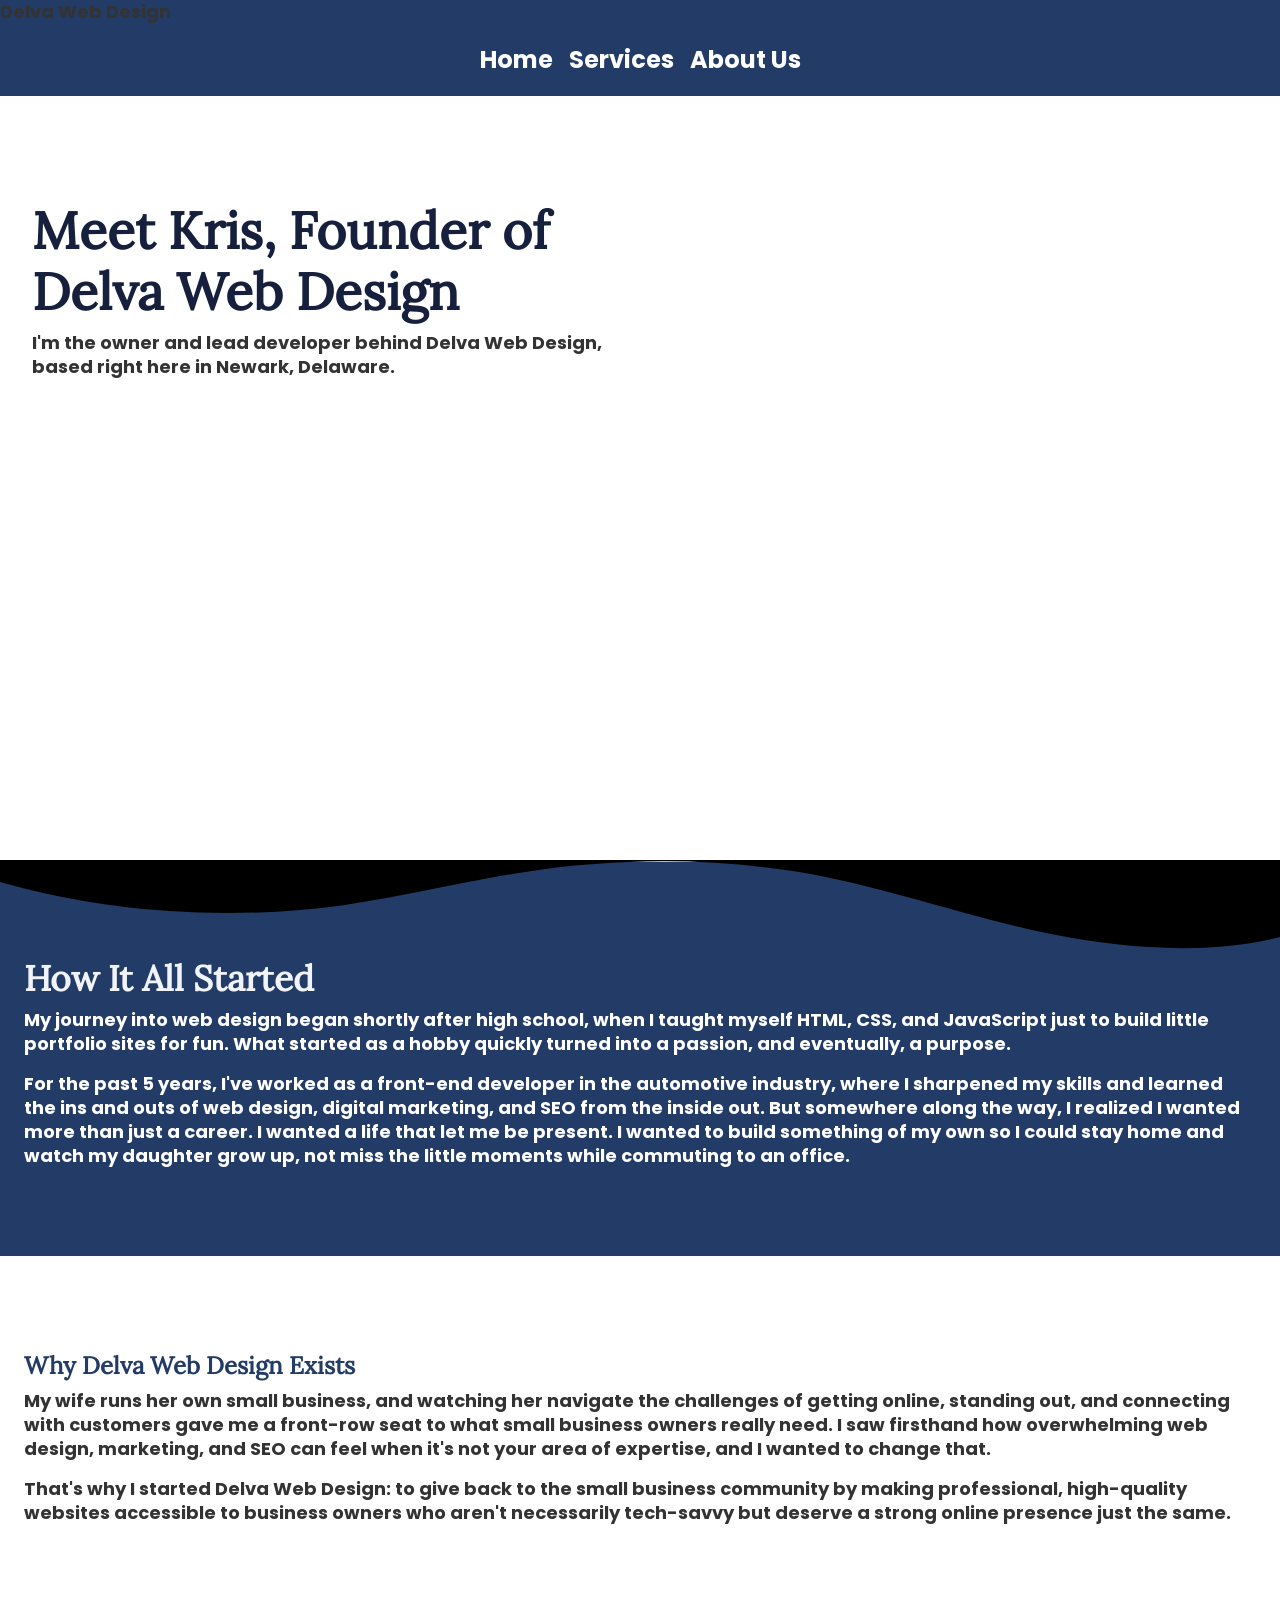
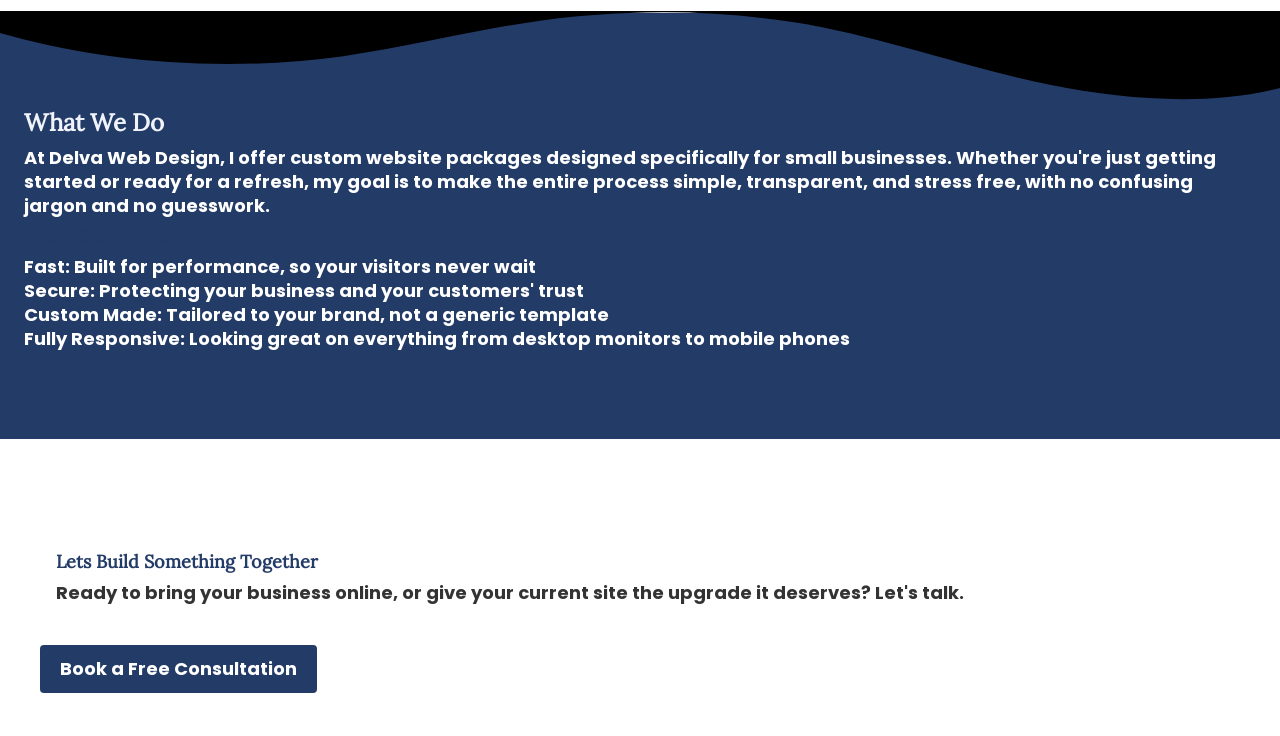
==== about_us.html @ 6f728886 "Add files via upload" ====
<!doctype html>
<html lang="en">
  <head>
    <meta charset="UTF-8" />
    <meta
      name="description"
      content="REPLACE ME - meta description (business type + location)"
    />
    <meta name="viewport" content="width=device-width, initial-scale=1.0" />
    <title>REPLACE ME - Page Title</title>
    <link rel="stylesheet" href="main_file.css" />
    <link
      rel="preload"
      href="Fonts/REPLACE-ME-font-regular.woff2"
      as="font"
      type="font/woff2"
      crossorigin
    />
    <link
      rel="preload"
      href="Fonts/REPLACE-ME-font-bold.woff2"
      as="font"
      type="font/woff2"
      crossorigin
    />
  </head>
  <body>
    <header>
      <nav>
        <span class="logo-title">Delva Web Design</span>
        <button
          class="menu-toggle"
          aria-label="Toggle Menu"
          aria-expanded="false"
        >
          ☰
        </button>
        <ul class="nav-links">
          <li class="menu-links"><a href="index.html">Home</a></li>
          <li class="menu-links">
            <a href="services.html">Services</a>
          </li>
          <li class="menu-links">
            <a href="about-us.html">About Us</a>
          </li>
        </ul>
      </nav>
    </header>

    <main>
      <section id="hero">
        <div class="container-fluid-flex">
          <div class="hero-wrapper">
            <h1 class="hero-title">Meet Kris, Founder of Delva Web Design</h1>
            <p class="hero-text">
              I'm the owner and lead developer behind Delva Web Design, based
              right here in Newark, Delaware.
            </p>
          </div>
          <div class="cs-picture">
            <picture>
              <source
                media="(max-width: 650px)"
                srcset="assets/REPLACE-ME-hero-image.webp"
              />
              <source
                media="(min-width: 649px)"
                srcset="assets/REPLACE-ME-hero-image-mobile.webp"
              />
              <img
                src="assets/REPLACE-ME-hero-image-mobile.webp"
                alt="REPLACE ME - image alt text"
                loading="eager"
                decoding="async"
                width="600"
                height="600"
                class="cs-picture"
              />
            </picture>
          </div>
        </div>
      </section>

      <section class="bg-dark" id="section1">
        <div class="wave-container">
          <svg
            data-name="Layer 1"
            xmlns="http://www.w3.org/2000/svg"
            viewBox="0 0 1200 120"
            preserveAspectRatio="none"
          >
            <path
              d="M321.39,56.44c58-10.79,114.16-30.13,172-41.86,82.39-16.72,168.19-17.73,250.45-.39C823.78,31,906.67,72,985.66,92.83c70.05,18.48,146.53,26.09,214.34,3V0H0V27.35A600.21,600.21,0,0,0,321.39,56.44Z"
              class="tx-white"
            ></path>
          </svg>
        </div>
        <div class="flex-centerbox container-fluid">
          <div class="wrapper-sm">
            <h2 class="tx-light">How It All Started</h2>
            <p class="tx-white">
              My journey into web design began shortly after high school, when I
              taught myself HTML, CSS, and JavaScript just to build little
              portfolio sites for fun. What started as a hobby quickly turned
              into a passion, and eventually, a purpose.
            </p>
          </div>
          <div class="wrapper-sm">
            <p class="tx-white">
              For the past 5 years, I've worked as a front-end developer in the
              automotive industry, where I sharpened my skills and learned the
              ins and outs of web design, digital marketing, and SEO from the
              inside out. But somewhere along the way, I realized I wanted more
              than just a career. I wanted a life that let me be present. I
              wanted to build something of my own so I could stay home and watch
              my daughter grow up, not miss the little moments while commuting
              to an office.
            </p>
          </div>
        </div>
      </section>

      <section id="section2">
        <div class="flex-centerbox container-fluid">
          <div class="wrapper-sm">
            <h3 class="">Why Delva Web Design Exists</h3>
            <p class="">
              My wife runs her own small business, and watching her navigate the
              challenges of getting online, standing out, and connecting with
              customers gave me a front-row seat to what small business owners
              really need. I saw firsthand how overwhelming web design,
              marketing, and SEO can feel when it's not your area of expertise,
              and I wanted to change that.
            </p>
          </div>
          <div class="wrapper-sm">
            <p class="">
              That's why I started Delva Web Design: to give back to the small
              business community by making professional, high-quality websites
              accessible to business owners who aren't necessarily tech-savvy
              but deserve a strong online presence just the same.
            </p>
          </div>
        </div>
      </section>
      <section class="bg-dark" id="section3">
             <div class="wave-container">
          <svg
            data-name="Layer 1"
            xmlns="http://www.w3.org/2000/svg"
            viewBox="0 0 1200 120"
            preserveAspectRatio="none"
          >
            <path
              d="M321.39,56.44c58-10.79,114.16-30.13,172-41.86,82.39-16.72,168.19-17.73,250.45-.39C823.78,31,906.67,72,985.66,92.83c70.05,18.48,146.53,26.09,214.34,3V0H0V27.35A600.21,600.21,0,0,0,321.39,56.44Z"
              class="tx-white"
            ></path>
          </svg>
        </div>
        <div class="flex-centerbox container-fluid">
          <div class="wrapper-sm tx-white">
            <h3 class="tx-light">What We Do</h3>
            <p>
              At Delva Web Design, I offer custom website packages designed
              specifically for small businesses. Whether you're just getting
              started or ready for a refresh, my goal is to make the entire
              process simple, transparent, and stress free, with no confusing
              jargon and no guesswork.
            </p>
            <h4>Every Site I Build Is</h4>
            <ul>
              <li>
                <b>Fast:</b> Built for performance, so your visitors never wait
              </li>
              <li>
                <b>Secure:</b> Protecting your business and your customers'
                trust
              </li>
              <li>
                <b>Custom Made:</b> Tailored to your brand, not a generic
                template
              </li>
              <li>
                <b>Fully Responsive:</b> Looking great on everything from
                desktop monitors to mobile phones
              </li>
            </ul>
          </div>
        </div>
      </section>

      <section id="section4">
        <div class="container">
          <div class="wrapper-md">
            <h4>Lets Build Something Together</h4>
            <p>
              Ready to bring your business online, or give your current site the
              upgrade it deserves? Let's talk.
            </p>
          </div>
          <div class="btn-group">
            <a href="#" class="primary-btn">Book a Free Consultation</a>
          </div>
        </div>
      </section>
    </main>
    <script defer src="index.js"></script>
  </body>
  <footer class="site-footer">
    <div class="container">
      <div class="footer-wrapper">
        <div class="footer-brand">
          <h3 class="footer-title">Delva Web Design</h3>
          <p class="footer-text">
            Hand-coded websites for small businesses that want a stronger online
            presence.
          </p>
        </div>

        <div class="footer-nav">
          <h4 class="footer-heading">Quick Links</h4>
          <ul class="footer-links">
            <li><a href="index.html">Home</a></li>
            <li><a href="#service">Services</a></li>
            <li><a href="#process">Process</a></li>
            <li><a href="#faq">FAQ</a></li>
            <li><a href="#contact">Contact</a></li>
          </ul>
        </div>

        <div class="footer-contact">
          <h4 class="footer-heading">Contact</h4>
          <ul class="footer-links">
            <li>
              <a href="mailto:hello@delvawebdesign.com"
                >hello@delvawebdesign.com</a
              >
            </li>
            <li><a href="tel:13025551234">(302) 555-1234</a></li>
            <li>Newark, Delaware</li>
          </ul>
        </div>
      </div>

      <div class="footer-bottom">
        <p>&copy; 2026 Delva Web Design. All rights reserved.</p>
      </div>
    </div>
  </footer>
</html>
---- main_file.css ----
/* poppins-regular - latin */
@font-face {
  font-family: "Poppins";
  font-style: normal;
  font-weight: 700;
  src: url("assets/poppins-v24-latin-700.woff2") format("woff2"); /* Chrome 36+, Opera 23+, Firefox 39+, Safari 12+, iOS 10+ */
}
/* lora-regular - latin */
@font-face {
  font-family: "Lora";
  font-style: normal;
  font-weight: 400;
  src: url("assets/lora-v37-latin-regular.woff2") format("woff2"); /* Chrome 36+, Opera 23+, Firefox 39+, Safari 12+, iOS 10+ */
}
:root {
  --color-primary: hsl(226 47% 16%);
  --color-darkest: hsl(219 49% 27%);
  --color-dark: hsl(226 10% 45%);
  --color-text: hsl(0, 0%, 20%);
  --color-medium: hsl(231 20% 61%);
  --color-light: hsl(229 51% 90%);
  --color-lightest: hsl(223 49% 96%);
  --color-white: hsl(0 0% 100%);
  --color-accent: hsl(27 100% 55%);
  --space-0: 0;
  --space-1: 0.25rem; /* 4px */
  --space-2: 0.5rem; /* 8px */
  --space-3: 0.75rem; /* 12px */
  --space-4: 1rem; /* 16px */
  --space-5: 1.25rem; /* 20px */
  --space-6: 1.5rem; /* 24px */
  --space-8: 2rem; /* 32px */
  --space-12: 3rem; /* 48px */
  --space-20: 5rem; /* 80px */

  /* Font Sizes — fluid clamp() scale */
  --font-family: "Poppins";
  --ff-header: "Lora";
  --fs-xsmall: clamp(0.475rem, 0.4rem + 0.25vw, 0.85rem);
  --fs-small: clamp(0.875rem, 0.8rem + 0.35vw, 1rem); /* 14px → 16px */
  --fs-base: clamp(1rem, 0.95rem + 0.25vw, 1.125rem); /* 16px → 18px */
  --fs-medium: clamp(1.125rem, 1rem + 0.75vw, 1.5rem); /* 18px → 24px */
  --fs-large: clamp(1.5rem, 1.2rem + 1.25vw, 2.25rem); /* 24px → 36px */
  --fs-xlarge: clamp(2rem, 1.2rem + 2.5vw, 3.5rem); /* 32px → 56px */
  --fw-bold: 700;
  --fw-vbold: 800; /* Font Sizes — fluid clamp() scale */

  --shadow-sm:
    0 2px 4px hsl(var(--color-dark) / 0.12),
    0 1px 2px hsl(var(--color-dark) / 0.08);
  --shadow-md:
    0 8px 16px hsl(var(--color-dark) / 0.12),
    0 2px 6px hsl(var(--color-dark) / 0.08);
  --shadow-lg:
    0 16px 32px hsl(var(--color-dark)/0.14),
    0 4px 12px hsl(var(--color-dark) / 0.1);

  interpolate-size: allow-keywords;
}

* {
  margin: 0;
  padding: 0;
  scrollbar-width: thin;
  scrollbar-color: var(--color-darkest) var(--color-lightest);
  box-sizing: border-box;
}
html {
  scroll-behavior: smooth;
}

body {
  margin: 0 auto;
  font-family: var(--font-family);
  font-size: var(--fs-base);
  line-height: 1.5rem;
  color: var(--color-text);
  height: 100svh;
  scrollbar-gutter: stable;
}

:is(h1, h2, h3, h4, h5, h6) {
  font-family: var(--ff-header);
  line-height: 1.2;
  color: var(--color-darkest);
  padding: var(--space-2) 0;
}

h1 {
  font-size: var(--fs-xlarge); /* 32px → 56px */
  font-weight: var(--fw-vbold);
}
h2 {
  font-size: var(--fs-large); /* 24px → 36px */
  font-weight: var(--fw-vbold);
}

h3 {
  font-size: var(--fs-medium); /* 18px → 24px */
  font-weight: var(--fw-bold);
}

h4 {
  font-size: var(--fs-base); /* 16px → 18px */
  font-weight: var(--fw-bold);
}

h5,
h6 {
  font-size: var(--fs-small); /* 14px → 16px */
  font-weight: var(--fw-bold);
}
/* Headings — fluid scale per level */

.shadow-sm {
  box-shadow: var(--shadow-sm);
}
.shadow-md {
  box-shadow: var(--shadow-md);
}
.shadow-lg {
  box-shadow: var(--shadow-lg);
}

/* Lists without bullets when used as UI */
ul,
ol {
  list-style: none;
}
section {
  padding: var(--space-20) var(--space-4);
  position: relative;
  @media (width <= 769px) {
    padding: var(--space-12) var(--space-3);
  }
}

/*Nav Menu*/
nav {
  box-shadow: var(--shadow-md);
  background-color: var(--color-darkest);
}

ul.nav-links {
  display: flex;
  justify-content: center;
  gap: var(--space-4);
  padding: var(--space-6) 0;
  margin: 0 var(--space-6);
}

li.menu-links {
  font-size: var(--space-6);
  margin: 0;
  color: var(--color-darkest);
  a {
    text-decoration: none;
    color: var(--color-white);
  }
}

.nav-links a:hover {
  color: var(--color-accent);
}

.menu-toggle {
  display: none;
  background: none;
  border: none;
  color: white;
  font-size: 1.8rem;
  cursor: pointer;
}

/* Mobile */
@media (width <=769px) {
  .menu-toggle {
    display: block;
    padding: var(--space-6);
    margin-left: auto;
  }

  ul.nav-links {
    display: none;
    overflow: hidden;
    opacity: 0;
    visibility: hidden;
    transform: translateY(-10px);
    pointer-events: none;
  }

  .nav-links.show {
    display: flex;
    flex-direction: column;
    gap: 1rem;
    padding: var(--space-6);
    opacity: 1;
    visibility: visible;
    transform: translateY(0);
    pointer-events: auto;
  }
}

/*Nav Menu*/
/*Button Classes*/
.primary-btn {
  background-color: var(--color-darkest);
  color: var(--color-white);
  padding: var(--space-3) var(--space-5);
  border: none;
  border-radius: var(--space-1);
  font-size: var(--fs-base);
  font-weight: var(--fw-bold);
  cursor: pointer;
  transition: background-color 0.3s ease;
  text-decoration: none;
}

.primary-btn:hover {
  background-color: transparent;
  color: var(--color-primary);
  border: 1px solid var(--color-primary);
  border-radius: var(--space-1);
}

.secondary-btn {
  background-color: transparent;
  color: var(--color-primary);
  padding: var(--space-3) var(--space-5);
  border: 1px solid var(--color-accent);
  border-radius: var(--space-1);
  font-size: var(--fs-base);
  font-weight: var(--fw-bold);
  cursor: pointer;
  transition: background-color 0.3s ease;
  text-decoration: none;
}

.secondary-btn:hover {
  background-color: var(--color-primary);
  color: var(--color-white);
}

.link-btn {
  background-color: transparent;
  color: var(--color-primary);
  border: none;
  font-size: var(--fs-base);
  font-weight: var(--fw-bold);
  cursor: pointer;
  transition: color 0.3s ease;
  text-decoration: underline;
}

.btn-group {
  margin-top: var(--space-4);
  display: flex;
  align-items: center;
  gap: var(--space-4);
}
/*Button Classes*/

/*Flex Classes*/
.flex_centerbox {
  display: flex;
  justify-content: center;
  align-items: center;
  flex-direction: column;
}

.flex {
  display: flex;
  justify-content: center;
}

.flex-row {
  display: flex;
  justify-content: center;
  flex-direction: row wrap;
}
/*Flex Classes*/

/*Grid Classes*/
.grid-row {
  display: grid;
  grid-template-columns: 2fr 1fr;
  gap: var(--space-6);
  align-items: center;
  @media (width <=769px) {
    grid-template-columns: 1fr;
  }
  .grid-item {
    max-width: 650px;
    width: 100%;
    margin: 0 auto;
  }

  p {
    padding: var(--space-2) 0;
  }
}
/*Grid Classes*/
/*Wrapper Classes*/
.wrapper-center {
  margin: 0 auto;
  padding: var(--space-4);
  display: flex;
  align-items: center;
  flex-direction: column;
}

.wrapper {
  margin: 0 auto;
  padding: var(--space-6);
  display: flex;
  flex-direction: column;
}
.wrapper-sm {
  padding: var(--space-2) 0;
  margin: 0 var(--space-2);
  @media (width <=769px) {
    h2 {
      text-align: center;
    }
  }
}

.wrapper-md {
  padding: var(--space-6) 0;
  margin:0 var(--space-4);
}

.wrapper-md-flex {
  padding: var(--space-6) 0;
  margin: 0 var(--space-4);
  display: flex;
  flex-flow: row wrap;
  place-content: center;
  gap: var(--space-6);
  @media (width <=769px) {
    display: flex;
    flex-direction: column;
  }
}

.hero-wrapper {
  max-width: 650px;
  width: 100%;
  padding: var(--space-4);
  h1.hero-title {
    color: var(--color-primary);
  }
}

.dwd-wrapper {
  margin: 0 auto;
  padding: var(--space-4);
  display: flex;
  align-items: center;
  flex-direction: column;
  max-width: 650px;
  text-align: center;
  span.dwd-topper {
    color: var(--color-accent);
    font-family: var(--ff-header);
    font-size: var(--fs-base);
  }
  p.dwd-text {
    margin: 0 auto;
    font-size: var(--fs-small);
  }
}

/*Wrapper Classes*/

/*Container Classes*/
.container {
  max-width: 1200px;
  margin: 0 auto;
}
.container-md {
  padding: var(--space-4) 0;
}

.container-fluid {
  max-width: 1400px;
  margin: 0 auto;
}

.container-fluid-flex {
  max-width: 1400px;
  margin: 0 auto;
  display: flex;
  justify-content: center;
  gap: var(--space-8);
  @media (width <=769px) {
    display: flex;
    flex-direction: column;
  }
}

.cardGrid {
  container-type: inline-size;
  container-name: cardGrid;
}
.cardWrapper {
  display: grid;
  grid-template-columns: 1fr 1fr 1fr;
  gap: var(--space-8);
  margin: var(--space-6) 0;
  padding: var(--space-6);
  @container (width <=769px) {
    grid-template-columns: 1fr;
    padding: 0 var(--space-3);
    gap: var(--space-8);
    margin: var(--space-3) 0;
    place-items: center;
  }
}

/*Container Classes*/

/*Font Sizes*/
.fs-small {
  font-size: var(--fs-small);
}
.fs-medium {
  font-size: var(--fs-base);
}

.fs-large {
  font-size: var(--fs-large);
}

.center {
  text-align: center;
}

.d-none {
  display: none;
}
/*Font Sizes*/

/*Color Classes*/
.bg-light {
  background-color: var(--color-lightest);
}

.bg-dark {
  background-color: var(--color-darkest);
}
.tx-primary {
  color: var(--color-primary);
}

.tx-white {
  color: var(--color-white);
}

.tx-light {
  color: var(--color-lightest);
}
/*Color Classes*/

/*Card Classes*/
.card-base {
  background-color: var(--color-white);
  border-radius: var(--space-4);
  padding: var(--space-6) var(--space-8);
  box-shadow: 4.5px 1px 8.5px -6px var(--color-dark);
  border: 1px solid var(--color-lightest);
  max-width: 450px;
  width: 100%;
  font-size: var(--fs-small);
  display: flex;
  flex-direction: column;
  h2.card-title {
    font-size: var(--fs-large);
    font-weight: var(--fw-vbold);
    margin-bottom: var(--space-2);
    color: var(--color-darkest);
    padding: 0;
    margin: 0 auto;
    text-align: start;
  }
  h3.card-pricing {
    font-size: var(--fs-large);
    font-weight: var(--fw-bold);
    color: var(--color-darkest);
    margin: 0 auto;
    padding: 0;
    margin: 0 auto;
  }

  li {
    margin-bottom: var(--space-2);
    padding: 0;
    font-size: 14px;
    line-height: 1.2;
  }
  li::before {
    font-size: 16px;
    content: "✓\FE0E ";
    color: var(--color-darkest);
    margin-right: var(--space-1);
  }
  .link-btn {
    color: var(--color-darkest);
    margin-top: var(--space-1);
  }
}
.card-feature {
  background-color: var(--color-darkest);
  color: var(--color-white);
  h2.card-title {
    font-size: var(--fs-large);
    font-weight: var(--fw-vbold);
    margin-bottom: var(--space-2);
    color: var(--color-accent);
    padding: 0;
    margin: 0;
  }
  h3.card-pricing {
    font-size: var(--fs-large);
    font-weight: var(--fw-bold);
    color: var(--color-accent);
    margin: 0 auto;
    padding: 0;
  }

  li {
    margin-bottom: var(--space-2);
    padding: 0;
    font-size: 14px;
    line-height: 1.3;
    color: var(--color-white);
  }

  li::before {
    font-size: 16px;
    content: "✓\FE0E ";
    color: var(--color-accent);
    margin-right: var(--space-1);
  }
  .link-btn {
    color: var(--color-accent);
    margin-top: var(--space-1);
  }
}
/*Card Classes*/

/*Accordion Styling*/
.accordion-wrapper {
  max-width: 800px;
  margin: 0 auto;
  padding: var(--space-6);
}
details {
  border-bottom: 1px solid var(--color-darkest);
  padding: var(--space-2);
  margin-bottom: var(--space-3);

  .details-wrapper {
    padding: var(--space-2) 0;
  }
}

::details-content {
  transition:
    height 0.5s ease,
    content-visibility 0.5s ease allow-discrete;
  height: 0;
  overflow: clip;
}
[open]::details-content {
  height: auto;
}

summary {
  display: flex;
  justify-content: space-between;
  align-items: center;
  font-weight: bold;
  cursor: pointer;
  color: var(--color-darkest);
  font-family: var(--ff-header);
  font-size: var(--fs-medium);
  gap: var(--space-4);

  &::-webkit-details-marker {
    display: none;
  }
  &::after {
    content: "+";
    font-size: var(--fs-medium);
    color: var(--clr-grey);
    line-height: 1;
  }
}

details[open] {
  padding: 0.5em;
}

details[open] summary {
  margin-bottom: 0.5em;
}
/*Accordion Styling*/

.dwd-item {
  margin: 0 auto;
  padding: var(--space-4);
  max-width: 500px;
  width: 100%;

  p {
    font-size: var(--fs-base);
  }

  h3 {
    color: var(--color-darkest);
    margin-bottom: var(--space-2);
  }
}

.shape-fill {
  fill: var(--color-darkest);
  padding: 0;
}

/*Dividers*/
.custom-shape-divider-top-primary {
  position: absolute;
  top: 0;
  left: 0;
  width: 100%;
  overflow: hidden;
  line-height: 0;
}

.custom-shape-divider-top-primary svg {
  position: relative;
  display: block;
  width: calc(100% + 1.3px);
  height: 96px;
  @media (width <=769px) {
    width: calc(105% + 1.3px);
    height: 40px;
  }
}

.custom-shape-divider-top-primary .shape-fill {
  fill: var(--color-lightest);
}

.wave-container {
  position: absolute;
  top: -2px;
  left: 0;
  width: 100%;
  overflow: hidden;
  line-height: 0;
}

.wave-container svg {
  position: relative;
  display: block;
  width: calc(100% + 1.3px);
  height: 96px;
  @media (width <=769px) {
    width: calc(105% + 1.3px);
    height: 40px;
  }
}

.wave-container .shape-fill {
  fill: var(--color-darkest);
}

.custom-shape-divider-top-light {
  position: absolute;
  top: 0;
  left: 0;
  width: 100%;
  overflow: hidden;
  line-height: 0;
}

.custom-shape-divider-top-light svg {
  position: relative;
  display: block;
  width: calc(100% + 1.3px);
  height: 96px;
  @media (width <=769px) {
    width: calc(105% + 1.3px);
    height: 40px;
  }
}

.custom-shape-divider-top-light .shape-fill {
  fill: var(--color-white);
}
/*Dividers*/

.form-container {
  background: var(--color-light);
  padding: var(--space-4);
  border-radius: 25px;
  display: flex;
  flex-direction: column;
  gap: var(--space-1);
  width: 100%;
  max-width: 500px;
  .form-wrapper {
    flex-direction: column;
    width: 100%;
    display: flex;
    padding: var(--space-4);
  }

  .form-text-wrapper {
    padding: var(--space-4);
    p {
      font-size: var(--fs-small);
    }
  }

  form > label {
    font-family: var(--ff-header);
    color: var(--color-primary);
    font-weight: 800;
    margin-top: 0.5rem;
  }
  input#name,
  input#email,
  textarea#msg,
  input#phone,
  select {
    border: none;
    border-bottom: 1px solid var(--color-darkest);
    background: transparent;
    margin-bottom: var(--space-2);
  }

  input::placeholder,
  textarea::placeholder {
    color: #999;
    font-size: 0.9rem;
    opacity: 1; /* Firefox reduces opacity by default */
  }

  input:focus-visible {
    outline: 2px solid #333;
    border-radius: 3px;
  }

  .primary-btn {
    margin-top: var(--space-4);
  }
}

/*Form Styling*/

.cs-picture {
  object-fit: cover;
  height: auto;
  @media (width <=769px) {
    width: 100%;
  }
}
.border-rad {
  border-radius: 10px;
}

/* Footer */
.site-footer {
  background-color: var(--color-darkest);
  color: var(--color-white);
  padding: var(--space-12) var(--space-6);
}

.footer-wrapper {
  display: grid;
  grid-template-columns: 2fr 1fr 1fr;
  gap: var(--space-8);
  padding-bottom: var(--space-6);
  border-bottom: 1px solid var(--color-dark);
}

.footer-title,
.footer-heading {
  color: var(--color-white);
  padding: 0;
  margin-bottom: var(--space-2);
}

.footer-text {
  color: var(--color-light);
  max-width: 35ch;
  font-size: var(--fs-small);
}

.footer-links {
  padding: 0;
  margin: 0;
}

.footer-links li {
  margin-bottom: var(--space-2);
  font-size: var(--fs-small);
}

.footer-links a {
  color: var(--color-light);
  text-decoration: none;
  transition: color 0.3s ease;
}

.footer-links a:hover,
.footer-links a:focus-visible {
  color: var(--color-accent);
}

.footer-bottom {
  padding-top: var(--space-4);
  text-align: center;
}

.footer-bottom p {
  font-size: var(--fs-small);
  color: var(--color-light);
}

@media (width <= 769px) {
  .footer-wrapper {
    grid-template-columns: 1fr;
    gap: var(--space-6);
  }

  .footer-bottom {
    text-align: left;
  }
}

/* Footer */
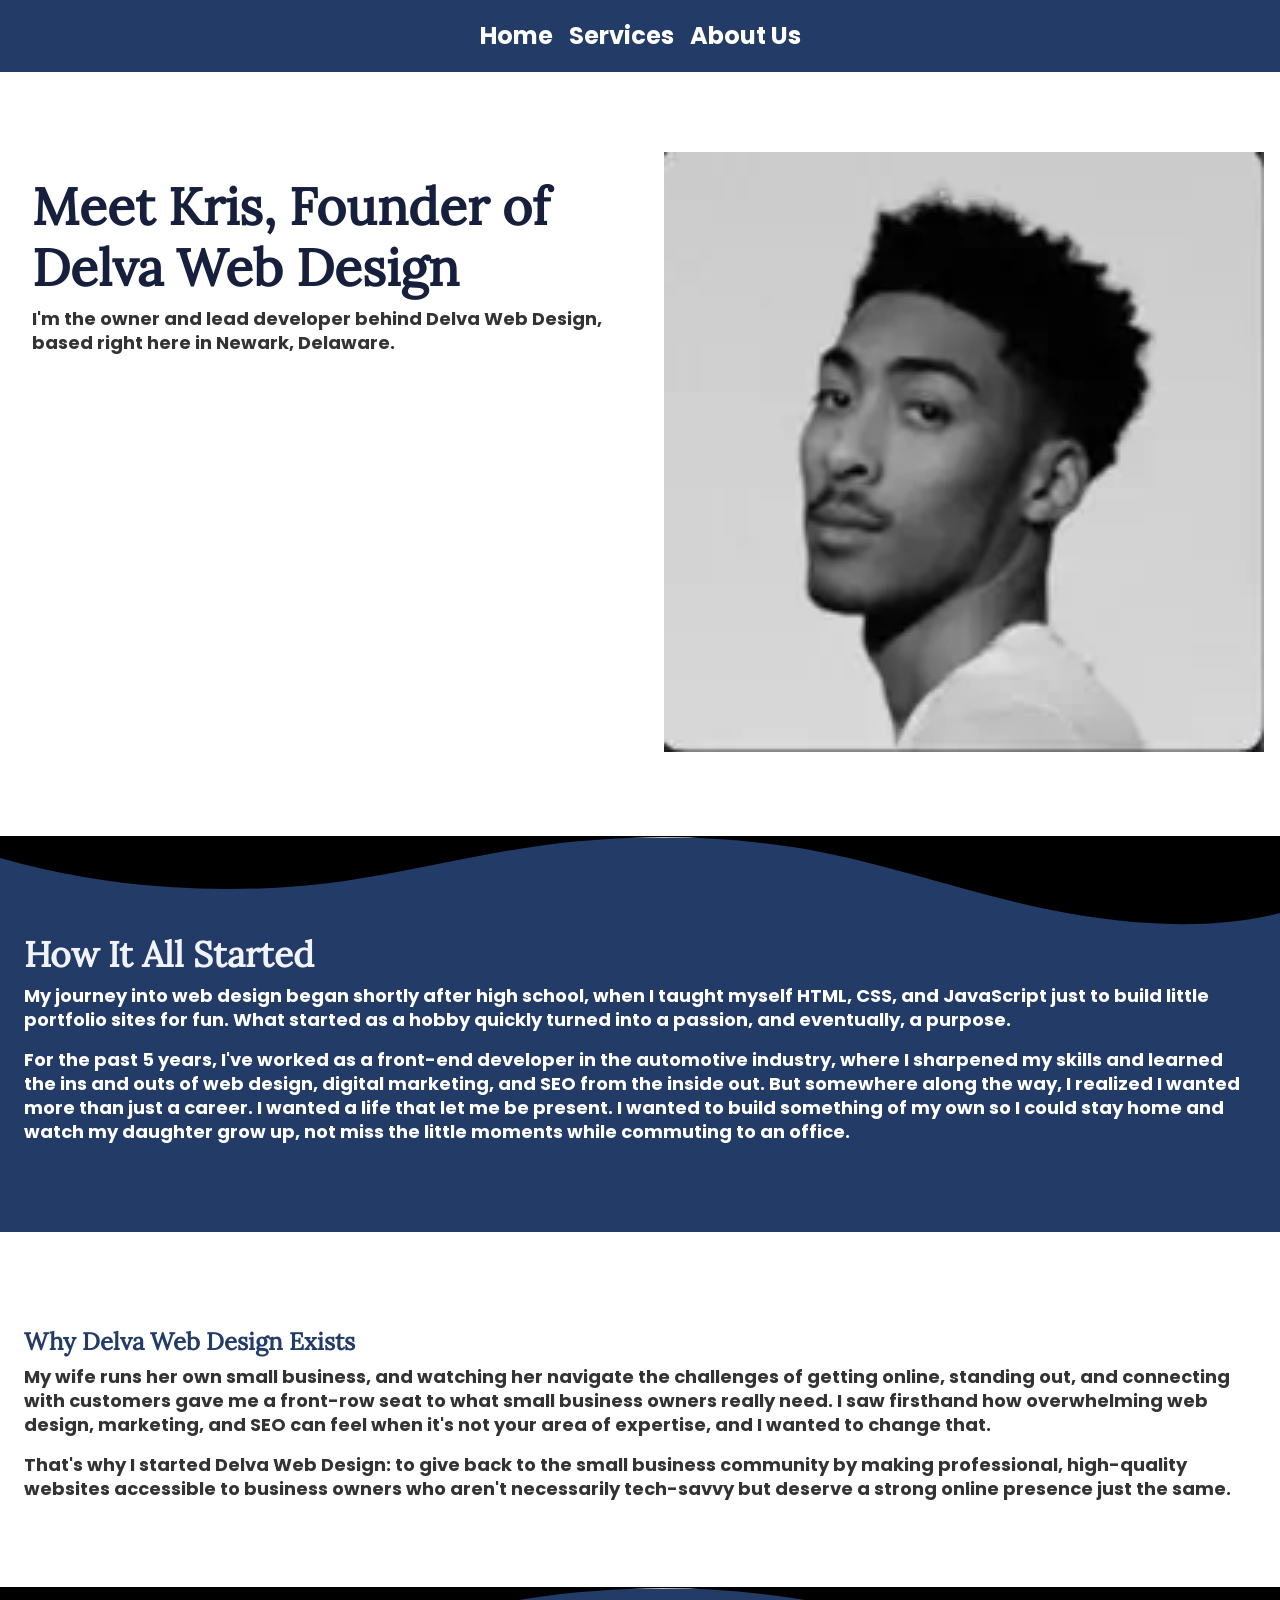
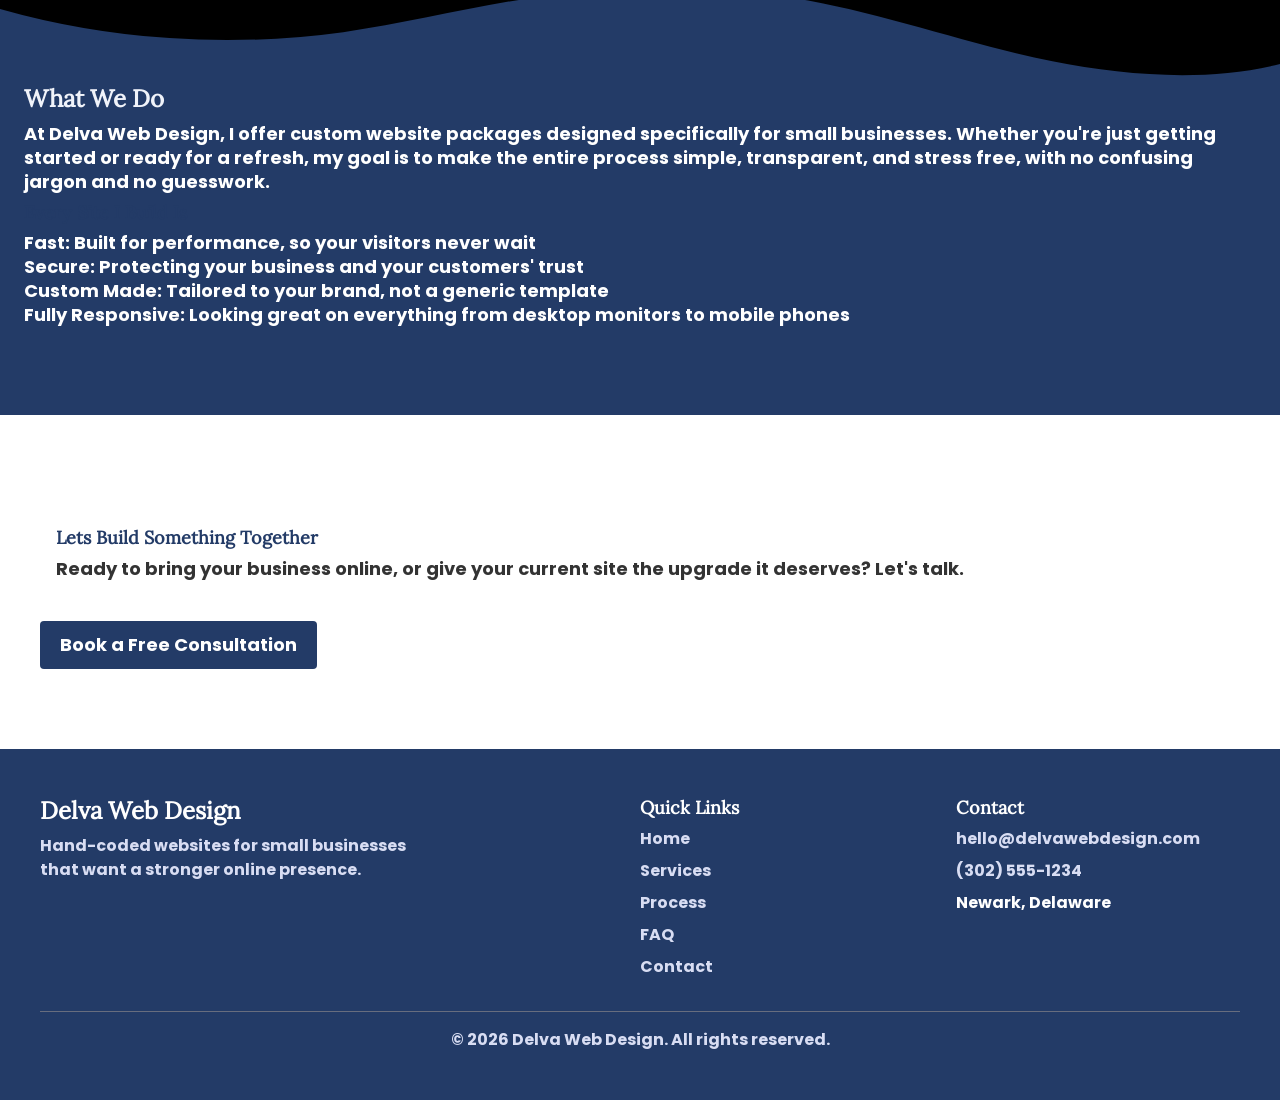
==== commit 316adc8e: "Update about_us.html with new content and assets" ====
--- a/about_us.html
+++ b/about_us.html
@@ -7,27 +7,25 @@
       content="REPLACE ME - meta description (business type + location)"
     />
     <meta name="viewport" content="width=device-width, initial-scale=1.0" />
-    <title>REPLACE ME - Page Title</title>
     <link rel="stylesheet" href="main_file.css" />
     <link
       rel="preload"
-      href="Fonts/REPLACE-ME-font-regular.woff2"
+      href="assets/lora-v37-latin/lora-v37-latin-regular.woff2 "
       as="font"
       type="font/woff2"
       crossorigin
     />
     <link
       rel="preload"
-      href="Fonts/REPLACE-ME-font-bold.woff2"
+      href="assets/poppins-v24-latin/poppins-v24-latin-700.woff2 "
       as="font"
       type="font/woff2"
       crossorigin
     />
   </head>
   <body>
-    <header>
+       <header>
       <nav>
-        <span class="logo-title">Delva Web Design</span>
         <button
           class="menu-toggle"
           aria-label="Toggle Menu"
@@ -35,18 +33,19 @@
         >
           ☰
         </button>
-        <ul class="nav-links">
-          <li class="menu-links"><a href="index.html">Home</a></li>
-          <li class="menu-links">
-            <a href="services.html">Services</a>
+       <ul class="nav-links">
+           <li class="menu-links">
+            <a href="#hero">Home</a>
           </li>
           <li class="menu-links">
-            <a href="about-us.html">About Us</a>
+            <a href="#service">Services</a>
+          </li>
+          <li class="menu-links">
+            <a href="about_us.html">About Us</a>
           </li>
         </ul>
       </nav>
     </header>
-
     <main>
       <section id="hero">
         <div class="container-fluid-flex">
@@ -61,14 +60,14 @@
             <picture>
               <source
                 media="(max-width: 650px)"
-                srcset="assets/REPLACE-ME-hero-image.webp"
+                srcset="assets/kristiaan.webp"
               />
               <source
                 media="(min-width: 649px)"
-                srcset="assets/REPLACE-ME-hero-image-mobile.webp"
+                srcset="assets/kristiaan.webp"
               />
               <img
-                src="assets/REPLACE-ME-hero-image-mobile.webp"
+                src="assets/kristiaan.webp"
                 alt="REPLACE ME - image alt text"
                 loading="eager"
                 decoding="async"
